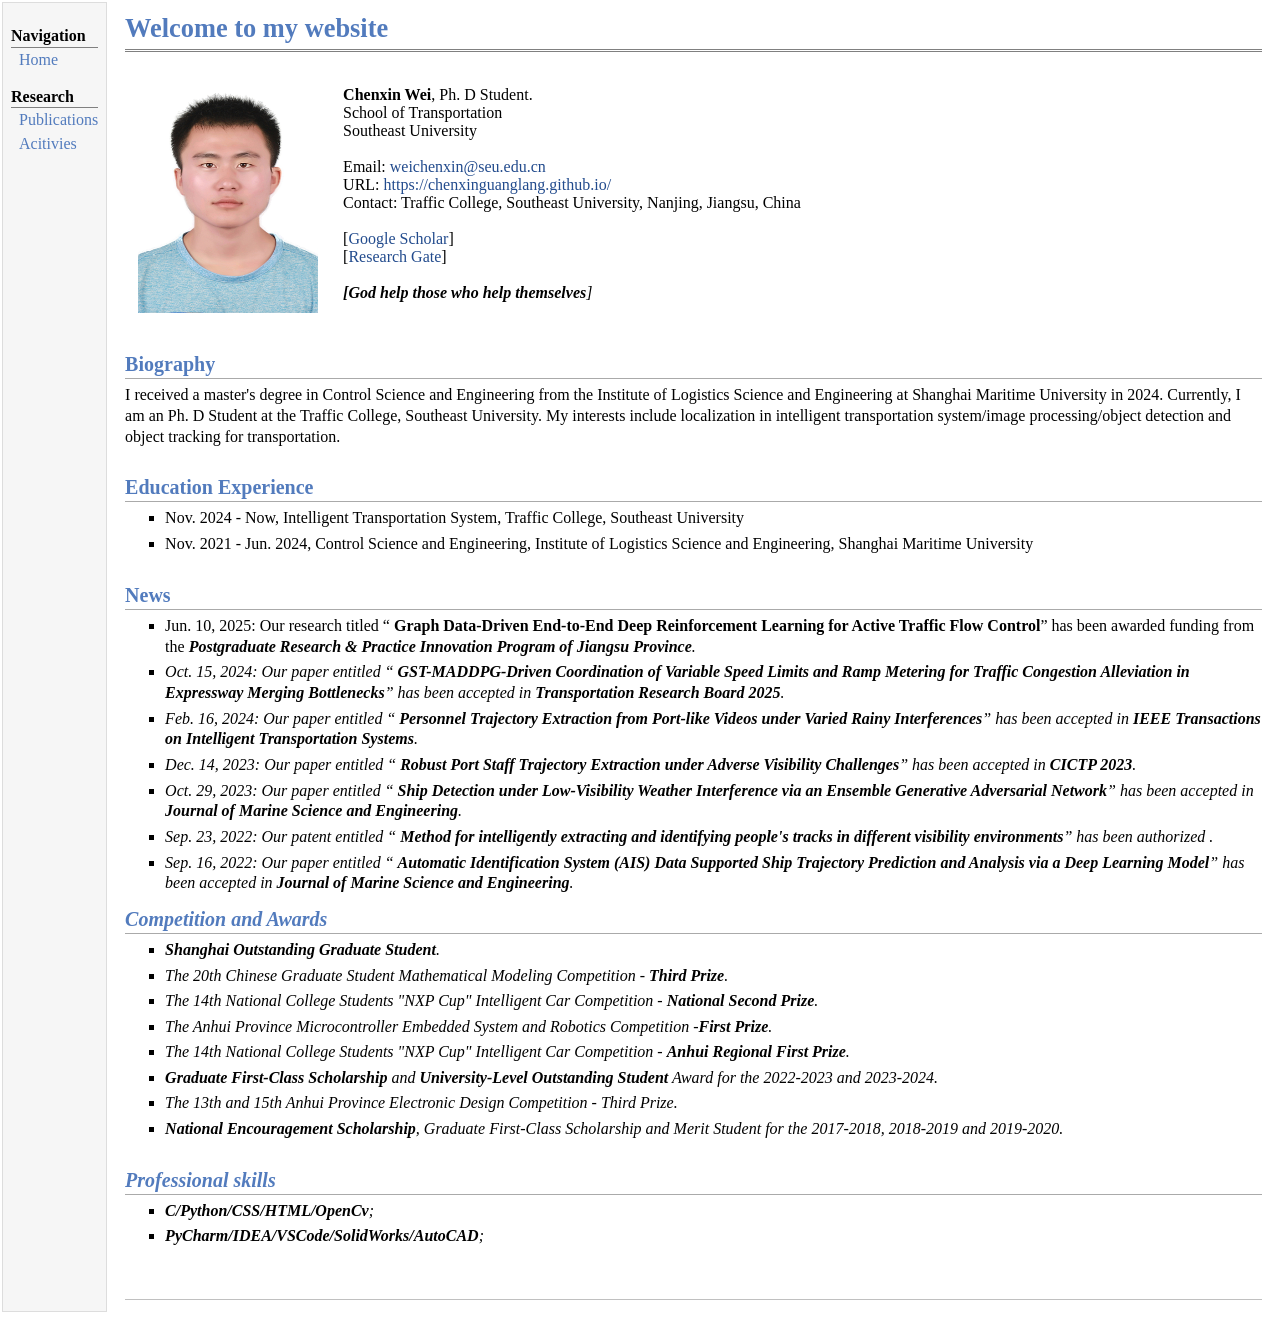
==== index.html @ 22bf10d8 "Update index.html" ====
<!doctype html>
<html lang="en">
<head>
<meta name="generator" content="jemdoc, see http://jemdoc.jaboc.net/">
<meta charset="utf-8">
<link rel="stylesheet" href="jemdoc.css" type="text/css">
<title>Chenxin Wei</title>
</head>
<body>
<table summary="Table for page layout." id="tlayout">
<tr valign="top">
<td id="layout-menu">
<div class="menu-category">Navigation</div>
<div class="menu-item"><a href="index.html">Home</a></div>
<!-- <div class="menu-item"><a href="files/EnglishCV.pdf">Bio/CV</a></div> PDF链接 -->
<div class="menu-category">Research</div>
<div class="menu-item"><a href="papers.html">Publications</a></div>
<!-- <div class="menu-item"><a href="projects.html">Projects</a></div>  项目工程 -->
<div class="menu-item"><a href="social.html">Acitivies</a></div>
<!-- <div class="menu-category">Teaching</div> -->
<!-- <div class="menu-item"><a href="courses.html">Courses</a></div> -->
<!-- <div class="menu-category"><a href="https://">中文主页</a></div> -->
</td>
<td id="layout-content">
<div id="toptitle">
<h1>Welcome to my website
</h1>
<div id="subtitle">
</div>
</div>
<table class="imgtable"><tr><td>
<img src="files/portrait.png" alt="photo" width="180px" height="230px">&nbsp;</td> 
<!-- <img src="files/wangchuan.jpg" alt="photo" width="200px" height="200px">&nbsp;</td> -->
<td>

<b>Chenxin Wei</b>,  Ph. D Student.<br>

<!-- Fellow of RSA<br>

IEEE Member<br> -->

<!-- Associate Professor<br> -->

School of Transportation<br>

Southeast University<br><br>

<!-- Email: <a href="weichenxin@seu.edu.cn" target="&ldquo;blank&rdquo;">weichenxin@stu.shmtu.edu.cn</a>/<a href="mailto:xjmei94@163.com" target="&ldquo;blank&rdquo;">xjmei94@163.com</a>/<a href="mailto:xiaojun.mei@ieee.org" target="&ldquo;blank&rdquo;">xiaojun.mei@ieee.org</a> <br> -->
Email: <a href="weichenxin@seu.edu.cn" target="&ldquo;blank&rdquo;">weichenxin@seu.edu.cn</a><br>
URL: <a href="https://chenxinguanglang.github.io/" target="&ldquo;blank&rdquo;">https://chenxinguanglang.github.io/</a> <br>

Contact: Traffic College, Southeast University, Nanjing, Jiangsu, China <br><br>

[<a href="https://scholar.google.com/citations?hl=zh-CN&user=v25Vw9AAAAAJ" target="&ldquo;blank&rdquo;">Google Scholar</a>] <br>

[<a href="https://www.researchgate.net/profile/Chenxin-Wei" target="&ldquo;blank&rdquo;">Research Gate</a>] <br>
	
<!-- [<a href="https://orcid.org/0000-0002-1089-8075" target="&ldquo;blank&rdquo;">ORCID</a>] <br> -->
	
<!-- [God help those who help themselves] <br> -->
	
<!-- [<b>God help those who help themselves</b>&rdquo;] -->
<br>	
<i><b>[God help those who help themselves</b>]</p>

</p>
</td></tr></table>
<h2>Biography
</h2>
<p>I received a master's degree in Control Science and Engineering from the Institute of Logistics Science and Engineering at Shanghai Maritime University in 2024.
    Currently, I am an Ph. D Student at the Traffic College, Southeast University. My interests include localization in intelligent transportation system/image processing/object detection and object tracking for transportation.
</p>
	
<h2>Education Experience
</h2>
<ul>
<li><p>Nov. 2024 - Now, Intelligent Transportation System, Traffic College, Southeast University
</p>
</li>
<li><p>Nov. 2021 - Jun. 2024, Control Science and Engineering, Institute of Logistics Science and Engineering, Shanghai Maritime University


</p>
</li>
</ul>


	
<h2>News
</h2>
<ul>



	
<li><p>Jun. 10, 2025: Our research titled &ldquo;
    <b>Graph Data-Driven End-to-End Deep Reinforcement Learning for Active Traffic Flow Control</b>&rdquo; has been awarded funding from the <i>
    <b>Postgraduate Research & Practice Innovation Program of Jiangsu Province</b>.
</p>
</li>

	
<li><p>Oct. 15, 2024: Our paper entitled &ldquo;
    <b>GST-MADDPG-Driven Coordination of Variable Speed Limits and Ramp Metering for Traffic Congestion Alleviation in Expressway Merging Bottlenecks</b>&rdquo; has been accepted in <i>
    <b>Transportation Research Board 2025</b>.
</p>
</li>

	
<li><p>Feb. 16, 2024: Our paper entitled &ldquo;
    <b>Personnel Trajectory Extraction from Port-like Videos under Varied Rainy Interferences</b>&rdquo; has been accepted in <i>
    <b>IEEE Transactions on Intelligent Transportation Systems</b>.
</p>
</li>

<li><p>Dec. 14, 2023: Our paper entitled &ldquo;
    <b>Robust Port Staff Trajectory Extraction under Adverse Visibility Challenges</b>&rdquo; has been accepted in <i>
    <b>CICTP 2023</b>.
</p>
</li>

<li><p>Oct. 29, 2023: Our paper entitled &ldquo;
    <b>Ship Detection under Low-Visibility Weather Interference via an Ensemble Generative Adversarial Network</b>&rdquo; has been accepted in <i>
    <b>Journal of Marine Science and Engineering</b>.
</p>
</li>

<li><p>Sep. 23, 2022: Our patent entitled &ldquo;
    <b>Method for intelligently extracting and identifying people's tracks in different visibility environments</b>&rdquo; has been authorized <i>.  
    <!-- <b>Journal of Marine Science and Engineering</b>. -->
</p>
</li>

<li><p>Sep. 16, 2022: Our paper entitled &ldquo;
    <b>Automatic Identification System (AIS) Data Supported Ship Trajectory Prediction and Analysis via a Deep Learning Model</b>&rdquo; has been accepted in <i>
    <b>Journal of Marine Science and Engineering</b>.
</p>
</li>

</ul>


<h2>Competition and Awards
</h2>
<ul>
<li><p><b>Shanghai Outstanding Graduate Student</b>.
</p>
</li>
<li><p>The 20th Chinese Graduate Student Mathematical Modeling Competition - <b>Third Prize</b>.
</p>
</li>
<li><p>The 14th National College Students "NXP Cup" Intelligent Car Competition - <b>National Second Prize</b>.
</p>
</li>
<li><p>The Anhui Province Microcontroller Embedded System and Robotics Competition -<b>First Prize</b>.
</p>
</li>
<li><p>The 14th National College Students "NXP Cup" Intelligent Car Competition - <b>Anhui Regional First Prize</b>.
</p>
</li>
<li><p> <b>Graduate First-Class Scholarship </b>and <b>University-Level Outstanding Student</b> Award for the 2022-2023 and 2023-2024.
</p>
</li>
</li>
<li><p>The 13th and 15th Anhui Province Electronic Design Competition  - Third Prize.
</p>
</li>
<li><p><b>National Encouragement Scholarship</b>, Graduate First-Class Scholarship and Merit Student for the 2017-2018, 2018-2019 and 2019-2020.
</p>
</li>
<!-- <li><p>2018-2019年获得国家励志奖学金,校级二等奖学金,校级三好学生.
</p>
</li>
<li><p>2017-2018年获得国家励志奖学金,校级一等奖学金,校级三好学生.
</p>
</li> -->

</ul>

<h2>Professional skills
</h2>
<ul>


<li><p>
    <b>C/Python/CSS/HTML/OpenCv</b>;
</p>
</li>

<li><p>
    <b>PyCharm/IDEA/VSCode/SolidWorks/AutoCAD</b>;
</p>
</li>

<!-- <li><p>
    <b>Personnel Trajectory Extraction from Port-like Videos under Varied Rainy Interferences</b>;
</p>
</li>

<li><p>
    <b>Personnel Trajectory Extraction from Port-like Videos under Varied Rainy Interferences</b>;
</p>
</li> -->

</ul>
	
<div id="footer">
<div id="footer-text">
<!-- Page generated 2024-05-10 23:23:24 中国标准时间, by <a href="https://github.com/wsshin/jemdoc_mathjax" target="blank">jemdoc+MathJax</a>. -->
</div>
</div>
</td>
</tr>
</table>
</body>
</html>
---- jemdoc.css ----
/* Default css file for jemdoc. */

table#tlayout {
    border: none;
    border-collapse: separate;
    background: white;
}

body {
	background: white;
	font-family: Georgia, serif;
	padding-bottom: 8px;
	margin: 0;
}

#layout-menu {
	background: #f6f6f6;
	border: 1px solid #dddddd;
	padding-top: 0.5em;
	padding-left: 8px;
	padding-right: 8px;
	font-size: 1.0em;
	width: auto;
	white-space: nowrap;
    text-align: left;
    vertical-align: top;
}

#layout-menu td {
	background: #f4f4f4;
    vertical-align: top;
}

#layout-content {
	padding-top: 0.0em;
	padding-left: 1.0em;
	padding-right: 1.0em;
    border: none;
    background: white;
    text-align: left;
    vertical-align: top;
}

#layout-menu a {
	line-height: 1.5em;
	margin-left: 0.5em;
}

tt {
    background: #ffffdd;
}

pre, tt {
	font-size: 90%;
	font-family: monaco, monospace;
}

a, a > tt {
	color: #224b8d;
	text-decoration: none;
}

a:hover {
	border-bottom: 1px gray dotted;
}

#layout-menu a.current:link, #layout-menu a.current:visited {
	color: #022b6d;
	border-bottom: 1px gray solid;
}
#layout-menu a:link, #layout-menu a:visited, #layout-menu a:hover {
	color: #527bbd;
	text-decoration: none;
}
#layout-menu a:hover {
	text-decoration: none;
}

div.menu-category {
	border-bottom: 1px solid gray;
	margin-top: 0.8em;
	padding-top: 0.2em;
	padding-bottom: 0.1em;
	font-weight: bold;
}

div.menu-item {
	padding-left: 16px;
	text-indent: -16px;
}

div#toptitle {
	padding-bottom: 0.2em;
	margin-bottom: 1.5em;
	border-bottom: 3px double gray;
}

/* Reduce space if we begin the page with a title. */
div#toptitle + h2, div#toptitle + h3 {
	margin-top: -0.7em;
}

div#subtitle {
	margin-top: 0.0em;
	margin-bottom: 0.0em;
	padding-top: 0em;
	padding-bottom: 0.1em;
}

em {
	font-style: italic;
}

strong {
	font-weight: bold;
}


h1, h2, h3 {
	color: #527bbd;
	margin-top: 0.7em;
	margin-bottom: 0.3em;
	padding-bottom: 0.2em;
	line-height: 1.0;
	padding-top: 0.5em;
	border-bottom: 1px solid #aaaaaa;
}

h1 {
	font-size: 165%;
}

h2 {
	padding-top: 0.8em;
	font-size: 125%;
}

h2 + h3 {
    padding-top: 0.2em;
}

h3 {
	font-size: 110%;
	border-bottom: none;
}

p {
	margin-top: 0.0em;
	margin-bottom: 0.8em;
	padding: 0;
	line-height: 1.3;
}

pre {
	padding: 0;
	margin: 0;
}

div#footer {
	font-size: small;
	border-top: 1px solid #c0c0c0;
	padding-top: 0.1em;
	margin-top: 4.0em;
	color: #c0c0c0;
}

div#footer a {
	color: #80a0b0;
}

div#footer-text {
	float: left;
	padding-bottom: 8px;
}

ul, ol, dl {
	margin-top: 0.2em;
	padding-top: 0;
	margin-bottom: 0.8em;
}

dt {
	margin-top: 0.5em;
	margin-bottom: 0;
}

dl {
	margin-left: 20px;
}

dd {
	color: #222222;
}

dd > *:first-child {
	margin-top: 0;
}

ul {
	list-style-position: outside;
	list-style-type: square;
}

p + ul, p + ol {
	margin-top: -0.5em;
}

li ul, li ol {
	margin-top: -0.3em;
}

ol {
	list-style-position: outside;
	list-style-type: decimal;
}

li p, dd p {
	margin-bottom: 0.3em;
}


ol ol {
	list-style-type: lower-alpha;
}

ol ol ol {
	list-style-type: lower-roman;
}

p + div.codeblock {
	margin-top: -0.6em;
}

div.codeblock, div.infoblock {
	margin-right: 0%;
	margin-top: 1.2em;
	margin-bottom: 1.3em;
}

div.blocktitle {
	font-weight: bold;
	color: #cd7b62;
	margin-top: 1.2em;
	margin-bottom: 0.1em;
}

div.blockcontent {
	border: 1px solid silver;
	padding: 0.3em 0.5em;
}

div.infoblock > div.blockcontent {
	background: #ffffee;
}

div.blockcontent p + ul, div.blockcontent p + ol {
	margin-top: 0.4em;
}

div.infoblock p {
	margin-bottom: 0em;
}

div.infoblock li p, div.infoblock dd p {
	margin-bottom: 0.5em;
}

div.infoblock p + p {
	margin-top: 0.8em;
}

div.codeblock > div.blockcontent {
	background: #f6f6f6;
}

span.pycommand {
	color: #000070;
}

span.statement {
	color: #008800;
}
span.builtin {
	color: #000088;
}
span.special {
	color: #990000;
}
span.operator {
	color: #880000;
}
span.error {
	color: #aa0000;
}
span.comment, span.comment > *, span.string, span.string > * {
	color: #606060;
}

@media print {
	#layout-menu { display: none; }
}

#fwtitle {
	margin: 2px;
}

#fwtitle #toptitle {
	padding-left: 0.5em;
	margin-bottom: 0.5em;
}

#layout-content h1:first-child, #layout-content h2:first-child, #layout-content h3:first-child {
	margin-top: -0.7em;
}

div#toptitle h1, #layout-content div#toptitle h1 {
	margin-bottom: 0.0em;
	padding-bottom: 0.1em;
	padding-top: 0;
	margin-top: 0.5em;
	border-bottom: none;
}

img.eq {
	padding: 0;
	padding-left: 0.1em;
	padding-right: 0.1em;
	margin: 0;
}

img.eqwl {
	padding-left: 2em;
	padding-top: 0.6em;
	padding-bottom: 0.2em;
	margin: 0;
}

table {
    border: 2px solid black;
    border-collapse: collapse;
}

td {
    padding: 2px;
    padding-left: 0.5em;
    padding-right: 0.5em;
    text-align: center;
    border: 1px solid gray;
}

table + table {
    margin-top: 1em;
}

tr.heading {
    font-weight: bold;
    border-bottom: 2px solid black;
}

img {
    border: none;
	padding: 5px;
}

table.imgtable, table.imgtable td {
    border: none;
    text-align: left;
}
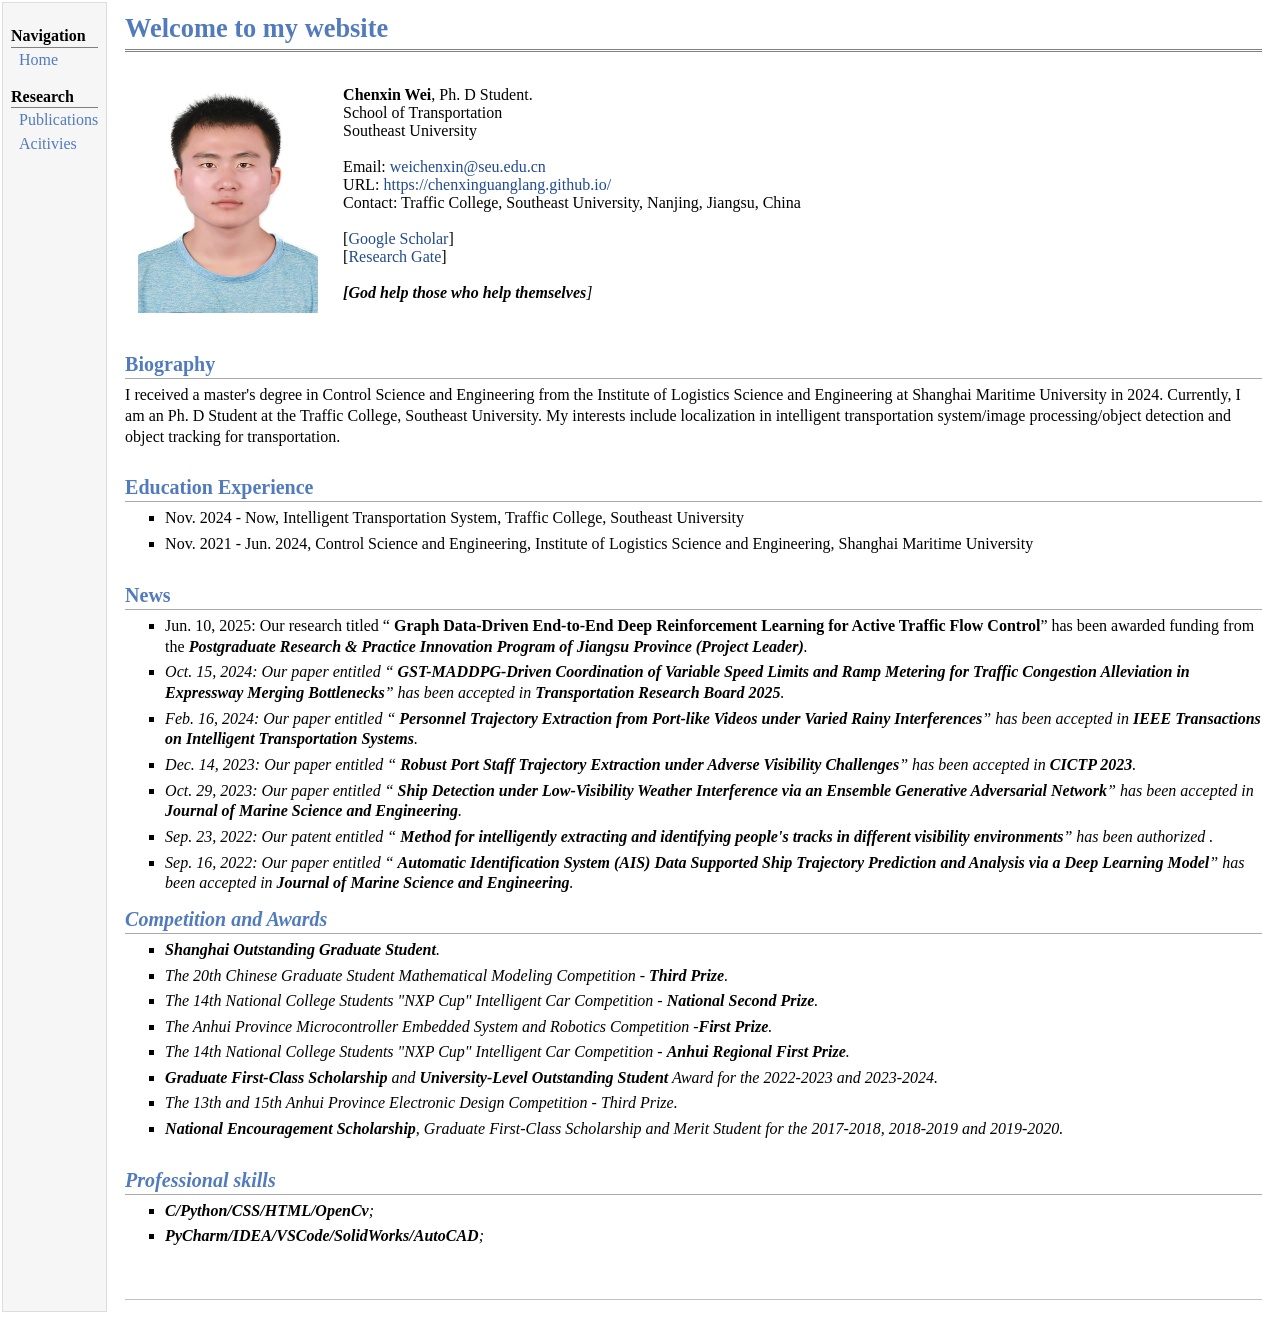
==== commit a8b3830c: "Update index.html" ====
--- a/index.html
+++ b/index.html
@@ -95,7 +95,7 @@
 	
 <li><p>Jun. 10, 2025: Our research titled &ldquo;
     <b>Graph Data-Driven End-to-End Deep Reinforcement Learning for Active Traffic Flow Control</b>&rdquo; has been awarded funding from the <i>
-    <b>Postgraduate Research & Practice Innovation Program of Jiangsu Province</b>.
+    <b>Postgraduate Research & Practice Innovation Program of Jiangsu Province (Project Leader)</b>.
 </p>
 </li>
 
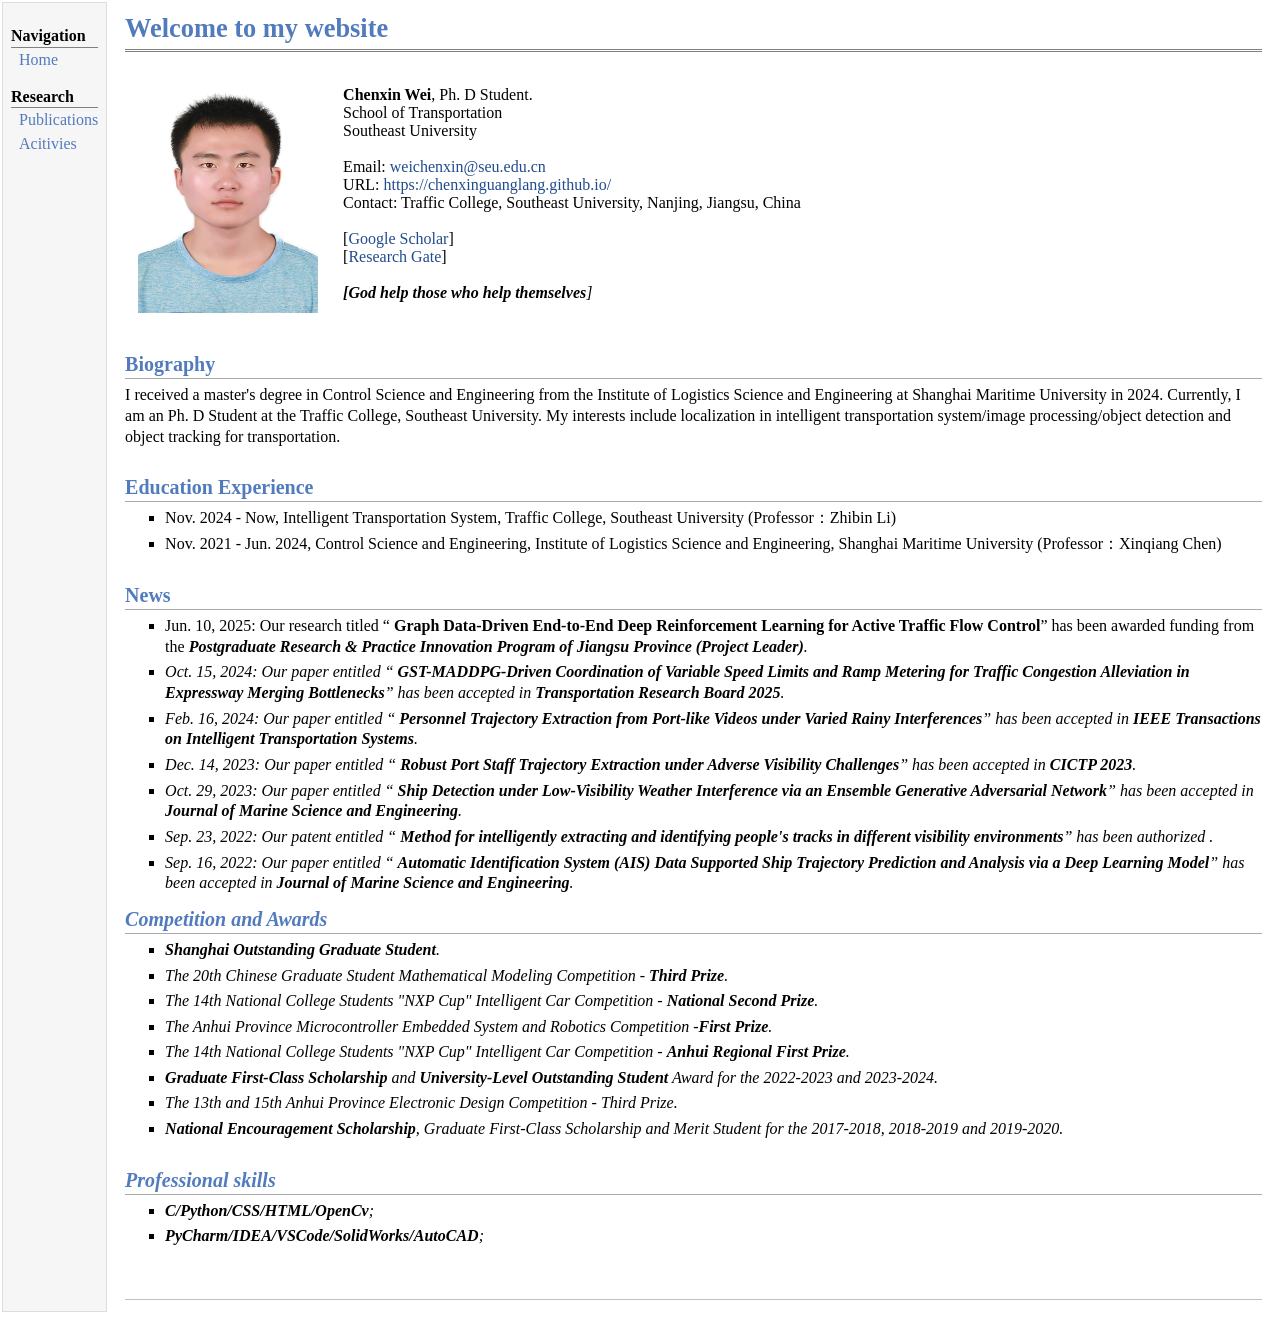
==== commit d1b69473: "Update index.html" ====
--- a/index.html
+++ b/index.html
@@ -74,10 +74,10 @@
 <h2>Education Experience
 </h2>
 <ul>
-<li><p>Nov. 2024 - Now, Intelligent Transportation System, Traffic College, Southeast University
-</p>
-</li>
-<li><p>Nov. 2021 - Jun. 2024, Control Science and Engineering, Institute of Logistics Science and Engineering, Shanghai Maritime University
+<li><p>Nov. 2024 - Now, Intelligent Transportation System, Traffic College, Southeast University (Professor：Zhibin Li)
+</p>
+</li>
+<li><p>Nov. 2021 - Jun. 2024, Control Science and Engineering, Institute of Logistics Science and Engineering, Shanghai Maritime University (Professor：Xinqiang Chen)
 
 
 </p>
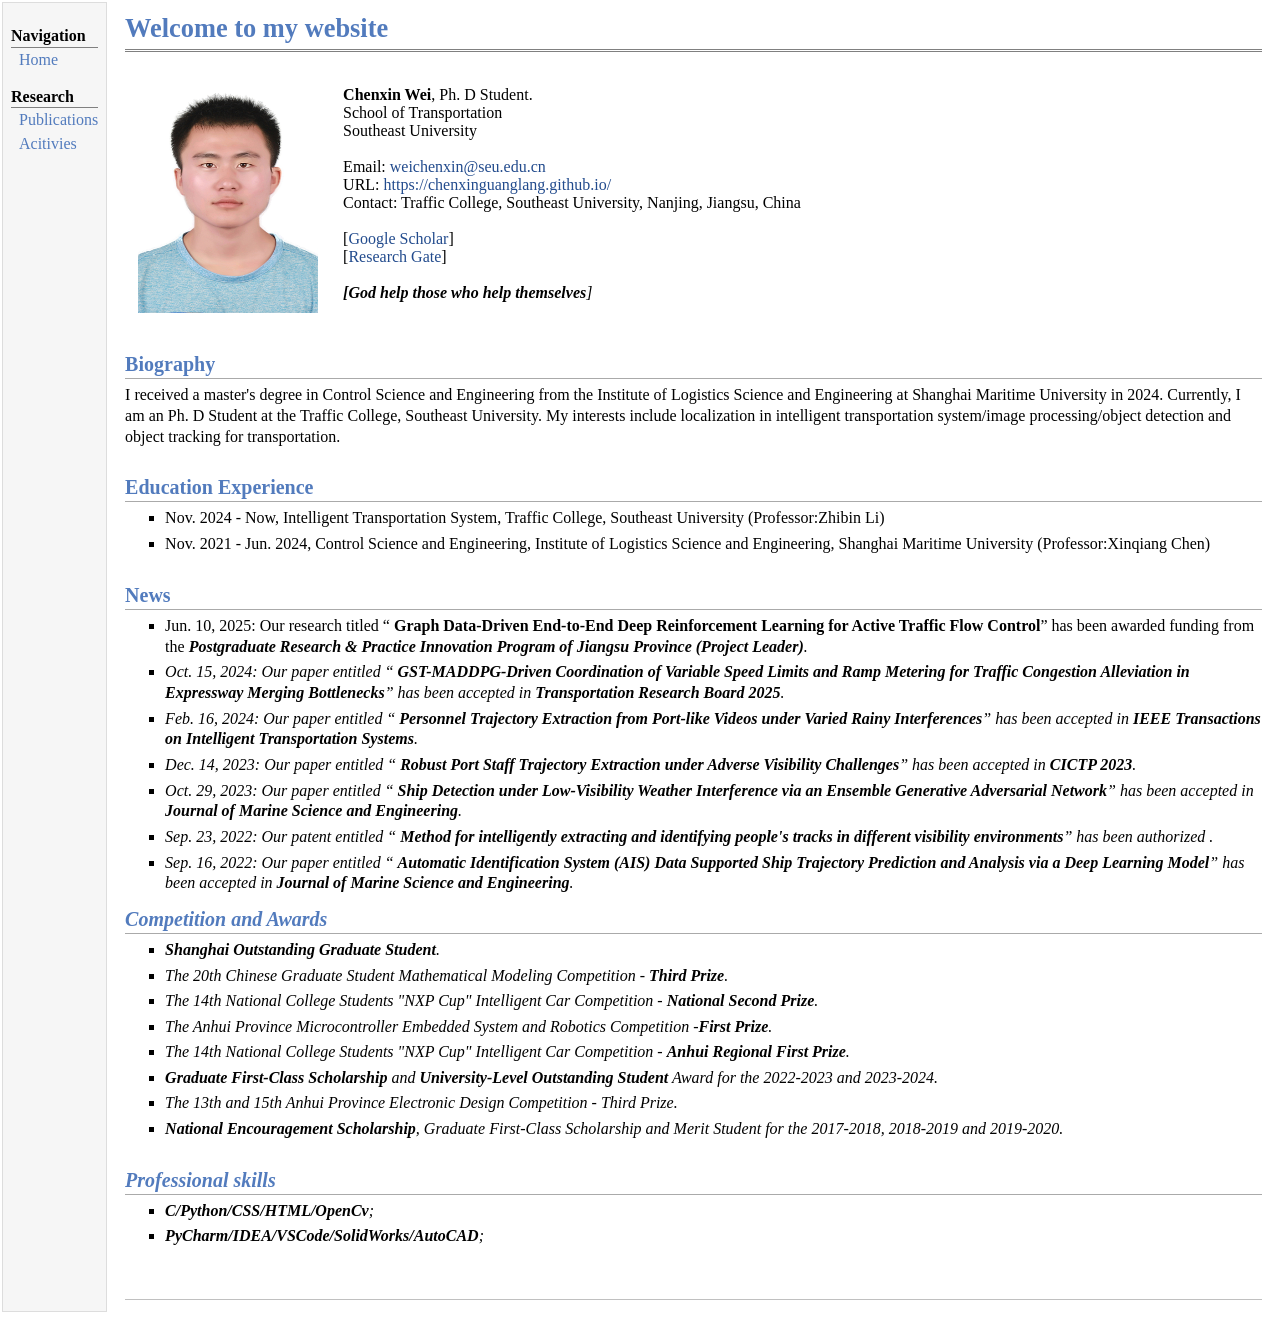
==== commit 1b53cb37: "Update index.html" ====
--- a/index.html
+++ b/index.html
@@ -74,10 +74,10 @@
 <h2>Education Experience
 </h2>
 <ul>
-<li><p>Nov. 2024 - Now, Intelligent Transportation System, Traffic College, Southeast University (Professor：Zhibin Li)
-</p>
-</li>
-<li><p>Nov. 2021 - Jun. 2024, Control Science and Engineering, Institute of Logistics Science and Engineering, Shanghai Maritime University (Professor：Xinqiang Chen)
+<li><p>Nov. 2024 - Now, Intelligent Transportation System, Traffic College, Southeast University (Professor:Zhibin Li)
+</p>
+</li>
+<li><p>Nov. 2021 - Jun. 2024, Control Science and Engineering, Institute of Logistics Science and Engineering, Shanghai Maritime University (Professor:Xinqiang Chen)
 
 
 </p>
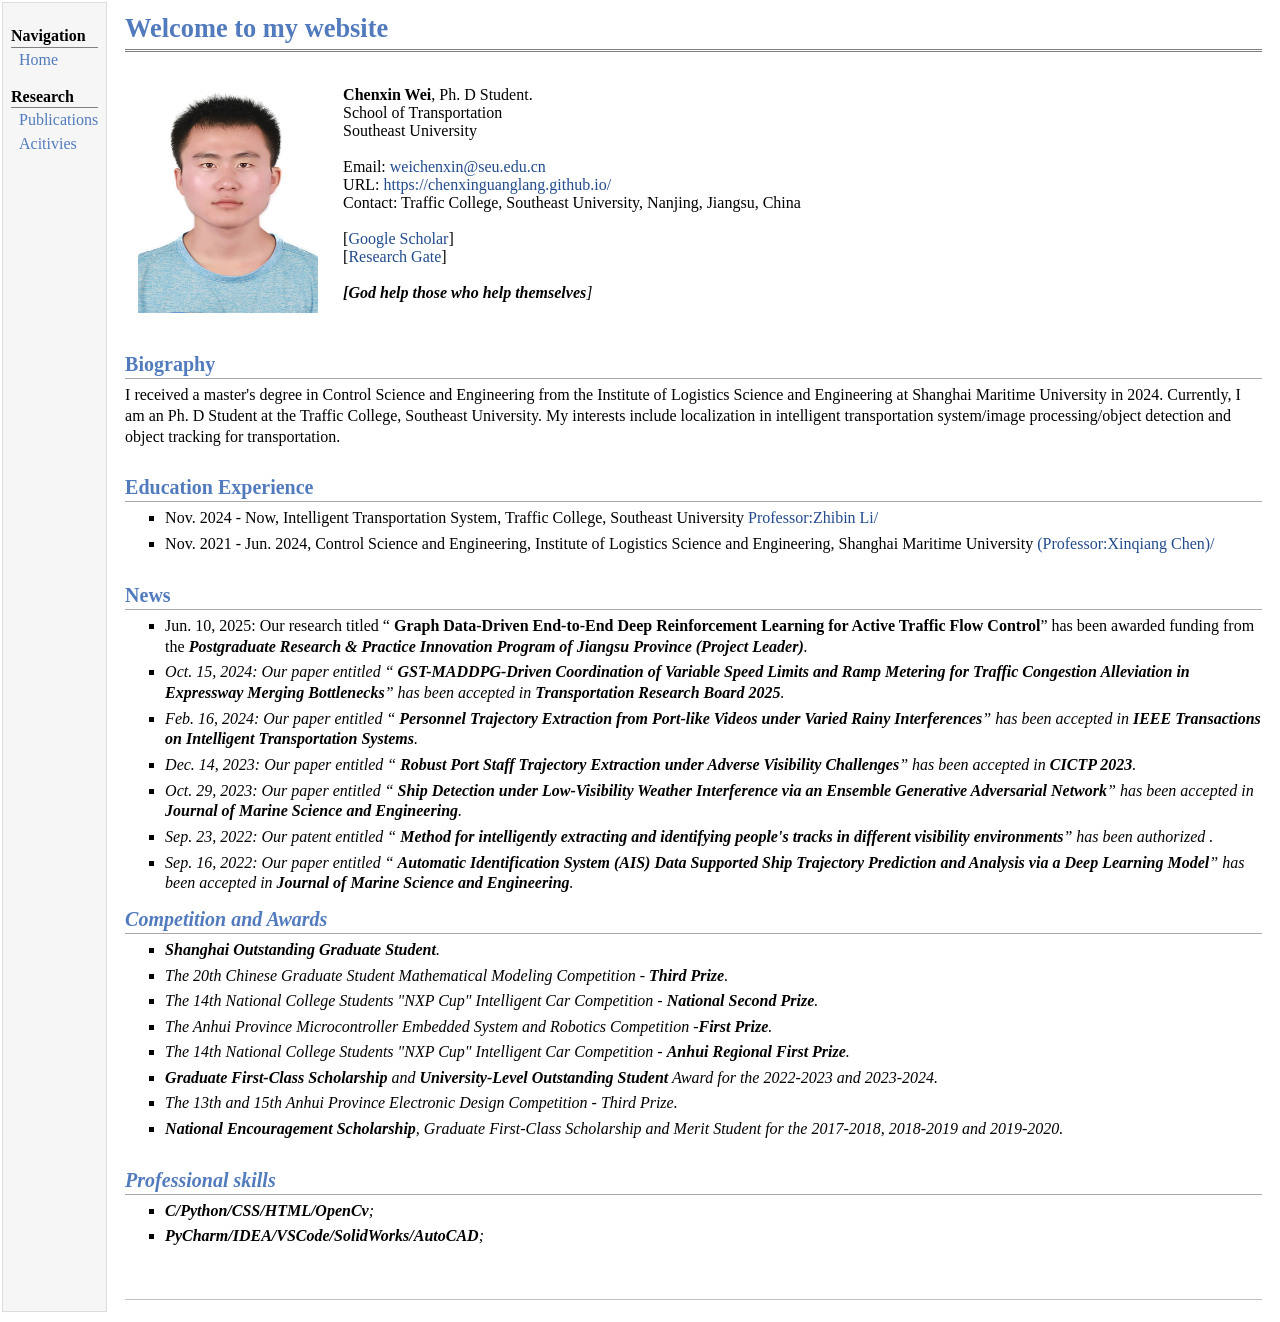
==== commit e9474e00: "Update index.html" ====
--- a/index.html
+++ b/index.html
@@ -74,10 +74,11 @@
 <h2>Education Experience
 </h2>
 <ul>
-<li><p>Nov. 2024 - Now, Intelligent Transportation System, Traffic College, Southeast University (Professor:Zhibin Li)
-</p>
-</li>
-<li><p>Nov. 2021 - Jun. 2024, Control Science and Engineering, Institute of Logistics Science and Engineering, Shanghai Maritime University (Professor:Xinqiang Chen)
+<li><p>Nov. 2024 - Now, Intelligent Transportation System, Traffic College, Southeast University <a href="https://scholar.google.com/citations?hl=zh-CN&user=6v4XgAsAAAAJ" target="&ldquo;blank&rdquo;">Professor:Zhibin Li/</a> 
+
+</p>
+</li>
+<li><p>Nov. 2021 - Jun. 2024, Control Science and Engineering, Institute of Logistics Science and Engineering, Shanghai Maritime University <a href="https://scholar.google.com/citations?hl=zh-CN&user=wMI8EpAAAAAJ" target="&ldquo;blank&rdquo;">(Professor:Xinqiang Chen)/</a> 
 
 
 </p>
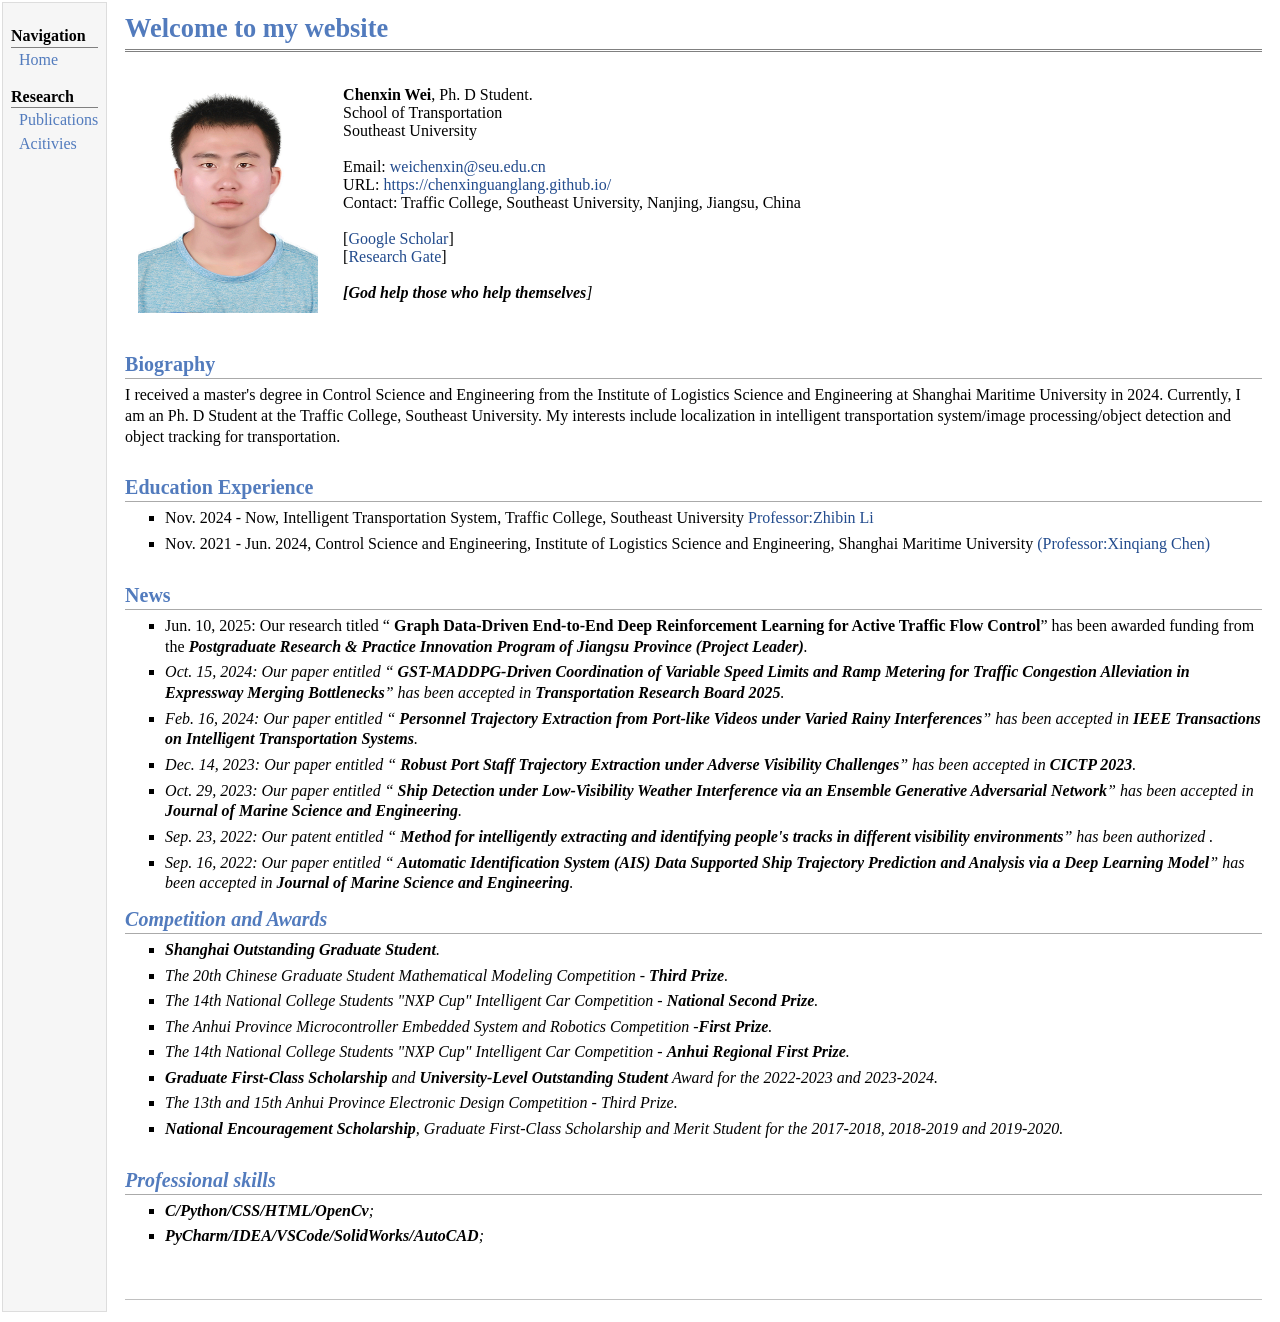
==== commit 399ff8b3: "Update index.html" ====
--- a/index.html
+++ b/index.html
@@ -74,11 +74,11 @@
 <h2>Education Experience
 </h2>
 <ul>
-<li><p>Nov. 2024 - Now, Intelligent Transportation System, Traffic College, Southeast University <a href="https://scholar.google.com/citations?hl=zh-CN&user=6v4XgAsAAAAJ" target="&ldquo;blank&rdquo;">Professor:Zhibin Li/</a> 
-
-</p>
-</li>
-<li><p>Nov. 2021 - Jun. 2024, Control Science and Engineering, Institute of Logistics Science and Engineering, Shanghai Maritime University <a href="https://scholar.google.com/citations?hl=zh-CN&user=wMI8EpAAAAAJ" target="&ldquo;blank&rdquo;">(Professor:Xinqiang Chen)/</a> 
+<li><p>Nov. 2024 - Now, Intelligent Transportation System, Traffic College, Southeast University <a href="https://scholar.google.com/citations?hl=zh-CN&user=6v4XgAsAAAAJ" target="&ldquo;blank&rdquo;">Professor:Zhibin Li</a> 
+
+</p>
+</li>
+<li><p>Nov. 2021 - Jun. 2024, Control Science and Engineering, Institute of Logistics Science and Engineering, Shanghai Maritime University <a href="https://scholar.google.com/citations?hl=zh-CN&user=wMI8EpAAAAAJ" target="&ldquo;blank&rdquo;">(Professor:Xinqiang Chen)</a> 
 
 
 </p>
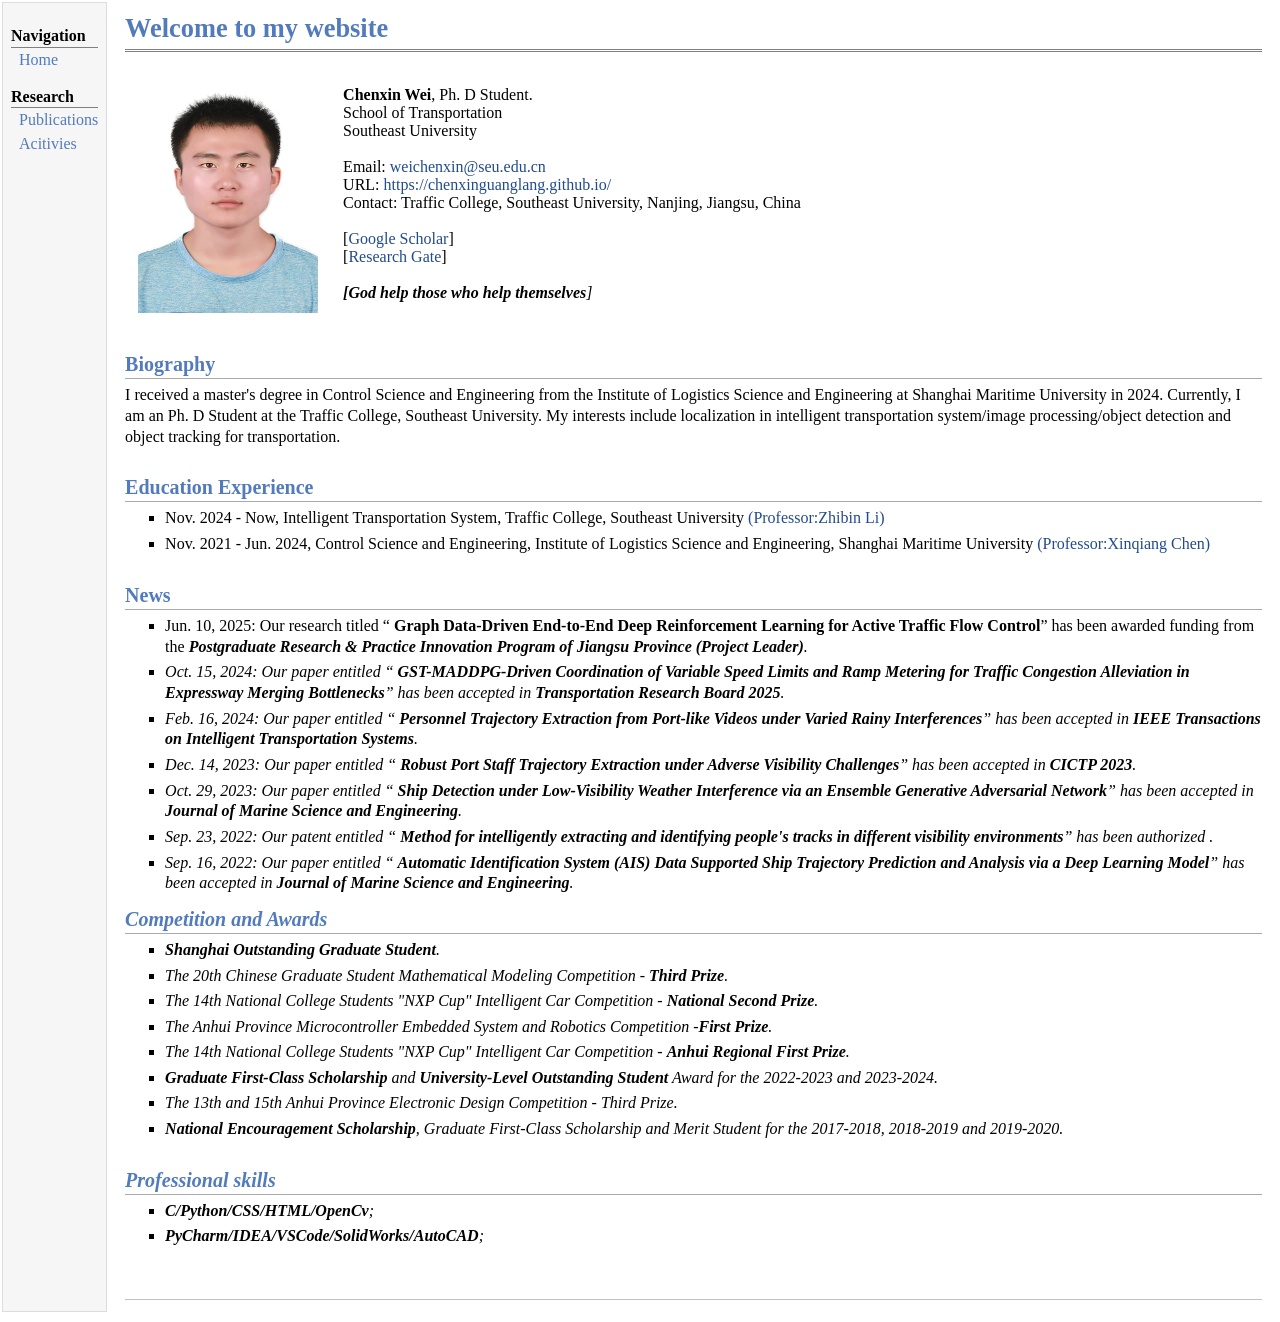
==== commit 637c6291: "Update index.html" ====
--- a/index.html
+++ b/index.html
@@ -74,11 +74,11 @@
 <h2>Education Experience
 </h2>
 <ul>
-<li><p>Nov. 2024 - Now, Intelligent Transportation System, Traffic College, Southeast University <a href="https://scholar.google.com/citations?hl=zh-CN&user=6v4XgAsAAAAJ" target="&ldquo;blank&rdquo;">Professor:Zhibin Li</a> 
-
-</p>
-</li>
-<li><p>Nov. 2021 - Jun. 2024, Control Science and Engineering, Institute of Logistics Science and Engineering, Shanghai Maritime University <a href="https://scholar.google.com/citations?hl=zh-CN&user=wMI8EpAAAAAJ" target="&ldquo;blank&rdquo;">(Professor:Xinqiang Chen)</a> 
+<li><p>Nov. 2024 - Now, Intelligent Transportation System, Traffic College, Southeast University <a href="https://scholar.google.com/citations?hl=zh-CN&user=6v4XgAsAAAAJ" target="&ldquo;rdquo;">(Professor:Zhibin Li)</a> 
+
+</p>
+</li>
+<li><p>Nov. 2021 - Jun. 2024, Control Science and Engineering, Institute of Logistics Science and Engineering, Shanghai Maritime University <a href="https://scholar.google.com/citations?hl=zh-CN&user=wMI8EpAAAAAJ" target="&ldquo;rdquo;">(Professor:Xinqiang Chen)</a> 
 
 
 </p>
